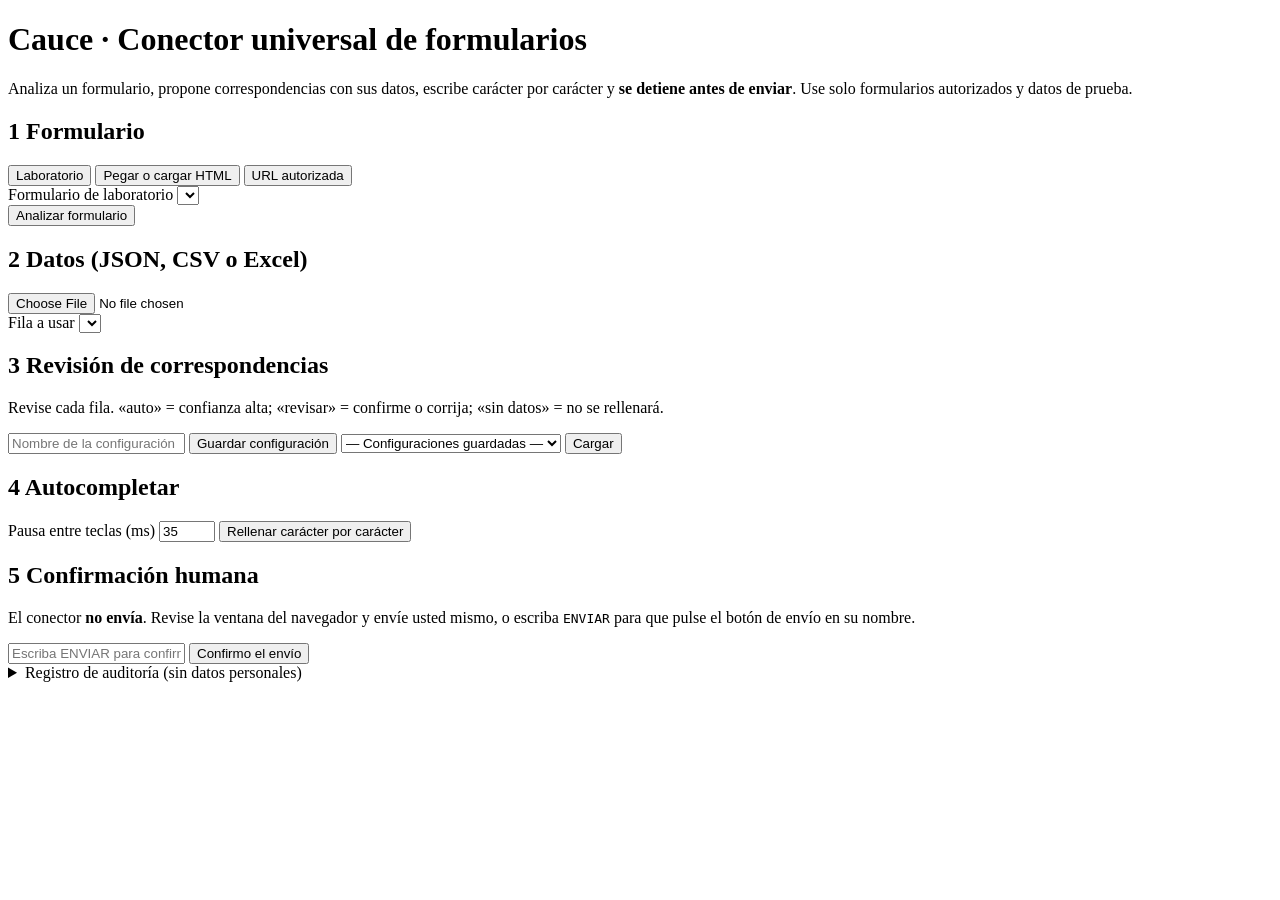
==== cauce_form_connector/web/static/index.html @ 717b356e "Conector universal de formularios v0.1.0 Analizador HTML, inspector dinámico (Playwright), detector " ====
<!doctype html>
<html lang="es">
<head>
<meta charset="utf-8">
<meta name="viewport" content="width=device-width, initial-scale=1">
<title>Conector de formularios</title>
<link rel="stylesheet" href="/static/styles.css">
</head>
<body>
<header>
  <h1>Cauce · Conector universal de formularios</h1>
  <p>Analiza un formulario, propone correspondencias con sus datos, escribe carácter por carácter
     y <strong>se detiene antes de enviar</strong>. Use solo formularios autorizados y datos de prueba.</p>
</header>

<main>
  <!-- 1. Fuente -->
  <section id="paso-fuente">
    <h2><span class="num">1</span> Formulario</h2>
    <div class="tabs" role="tablist">
      <button class="tab activo" data-tab="lab" role="tab">Laboratorio</button>
      <button class="tab" data-tab="html" role="tab">Pegar o cargar HTML</button>
      <button class="tab" data-tab="url" role="tab">URL autorizada</button>
    </div>
    <div class="panel" data-panel="lab">
      <label for="lab-sel">Formulario de laboratorio</label>
      <select id="lab-sel"></select>
    </div>
    <div class="panel" data-panel="html" hidden>
      <label for="html-in">Código HTML</label>
      <textarea id="html-in" rows="8" placeholder="&lt;form&gt;…&lt;/form&gt;"></textarea>
      <div class="linea">
        <input type="file" id="html-file" accept=".html,.htm">
        <label class="inline"><input type="checkbox" id="html-static"> Análisis estático (sin ejecutar JavaScript; no permite rellenar)</label>
      </div>
      <p class="ayuda">Con navegador, el HTML se abre sin acceso a red: sus scripts se ejecutan, pero no puede descargar nada.</p>
    </div>
    <div class="panel" data-panel="url" hidden>
      <label for="url-in">URL</label>
      <input id="url-in" type="url" placeholder="http://127.0.0.1:8000/mi-formulario">
      <label class="inline"><input type="checkbox" id="url-auth"> Declaro que tengo autorización para automatizar esta página</label>
      <p class="ayuda">Solo se admiten direcciones locales y los dominios de <code>config/allowed_hosts.json</code>.
        <span id="hosts-info"></span></p>
    </div>
    <button id="btn-analizar" class="primario">Analizar formulario</button>
    <div id="analisis-msg" class="msg" role="status"></div>
    <div id="campos"></div>
  </section>

  <!-- 2. Datos -->
  <section id="paso-datos">
    <h2><span class="num">2</span> Datos (JSON, CSV o Excel)</h2>
    <input type="file" id="data-file" accept=".json,.csv,.xlsx">
    <div id="datos-msg" class="msg" role="status"></div>
    <div class="linea">
      <label for="row-sel">Fila a usar</label>
      <select id="row-sel"></select>
    </div>
    <div id="datos-preview"></div>
  </section>

  <!-- 3. Correspondencias -->
  <section id="paso-map">
    <h2><span class="num">3</span> Revisión de correspondencias</h2>
    <p class="ayuda">Revise cada fila. «auto» = confianza alta; «revisar» = confirme o corrija; «sin datos» = no se rellenará.</p>
    <div id="map-tabla"></div>
    <div class="linea">
      <input id="perfil-nombre" placeholder="Nombre de la configuración">
      <button id="btn-guardar">Guardar configuración</button>
      <select id="perfil-sel"><option value="">— Configuraciones guardadas —</option></select>
      <button id="btn-cargar">Cargar</button>
    </div>
    <div id="perfil-msg" class="msg" role="status"></div>
  </section>

  <!-- 4. Ejecución -->
  <section id="paso-fill">
    <h2><span class="num">4</span> Autocompletar</h2>
    <div class="linea">
      <label for="delay">Pausa entre teclas (ms)</label>
      <input id="delay" type="number" min="0" max="500" value="35">
      <button id="btn-fill" class="primario">Rellenar carácter por carácter</button>
    </div>
    <div id="fill-msg" class="msg" role="status"></div>
    <div id="resultados"></div>
    <div id="captura"></div>
  </section>

  <!-- 5. Confirmación humana -->
  <section id="paso-envio">
    <h2><span class="num">5</span> Confirmación humana</h2>
    <p>El conector <strong>no envía</strong>. Revise la ventana del navegador y envíe usted mismo, o
       escriba <code>ENVIAR</code> para que pulse el botón de envío en su nombre.</p>
    <div class="linea">
      <input id="frase" placeholder="Escriba ENVIAR para confirmar" autocomplete="off">
      <button id="btn-enviar" class="peligro">Confirmo el envío</button>
    </div>
    <div id="envio-msg" class="msg" role="status"></div>
  </section>

  <section id="paso-audit">
    <details>
      <summary>Registro de auditoría (sin datos personales)</summary>
      <button id="btn-audit">Actualizar</button>
      <pre id="audit"></pre>
    </details>
  </section>
</main>
<script src="/static/app.js"></script>
</body>
</html>
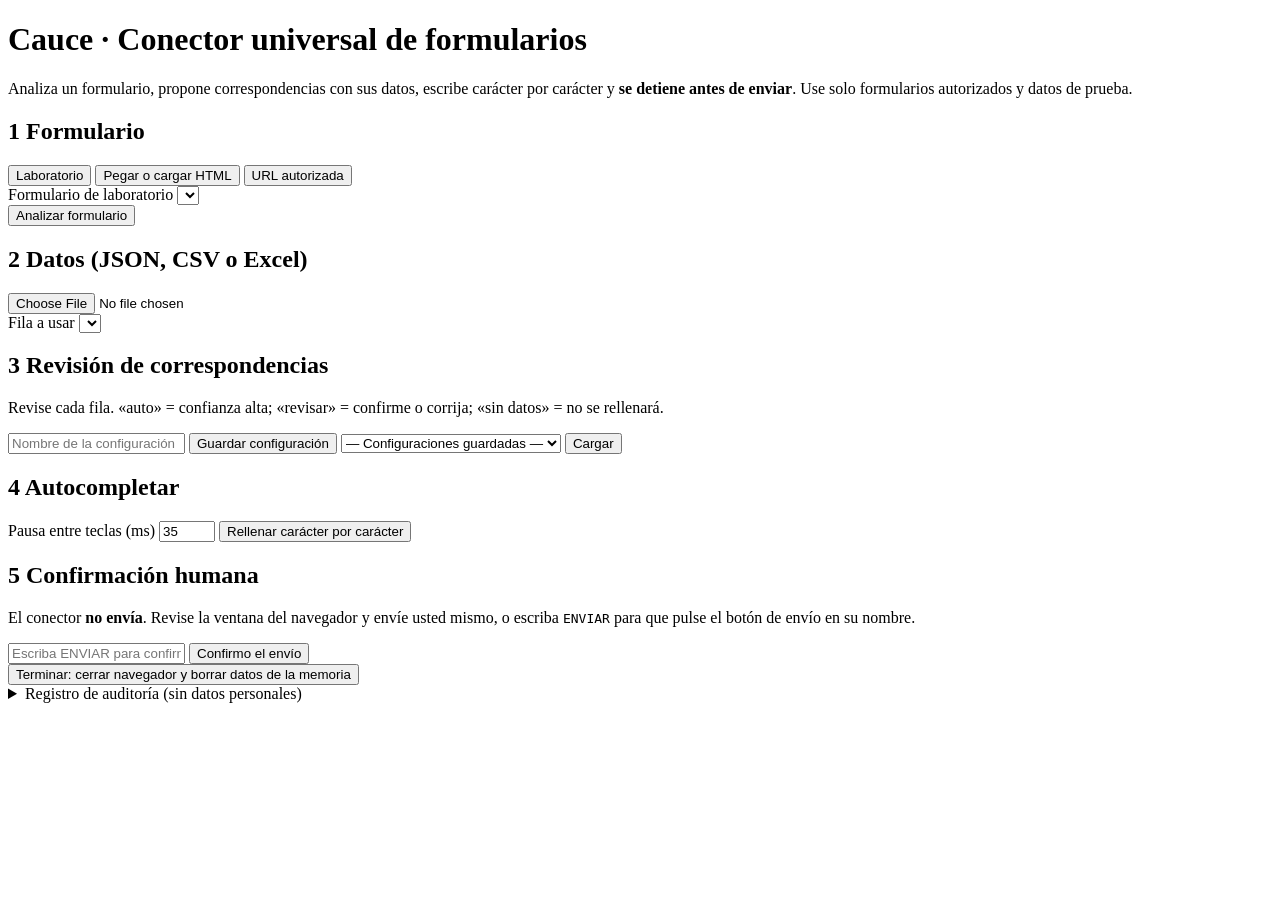
==== commit c9046d50: "Cierre v0.1: correcciones de seguridad y ejemplo de integración con Cauce Monitor - HTML importado a" ====
--- a/cauce_form_connector/web/static/index.html
+++ b/cauce_form_connector/web/static/index.html
@@ -96,6 +96,8 @@
       <button id="btn-enviar" class="peligro">Confirmo el envío</button>
     </div>
     <div id="envio-msg" class="msg" role="status"></div>
+    <button id="btn-cerrar">Terminar: cerrar navegador y borrar datos de la memoria</button>
+    <div id="cerrar-msg" class="msg" role="status"></div>
   </section>
 
   <section id="paso-audit">
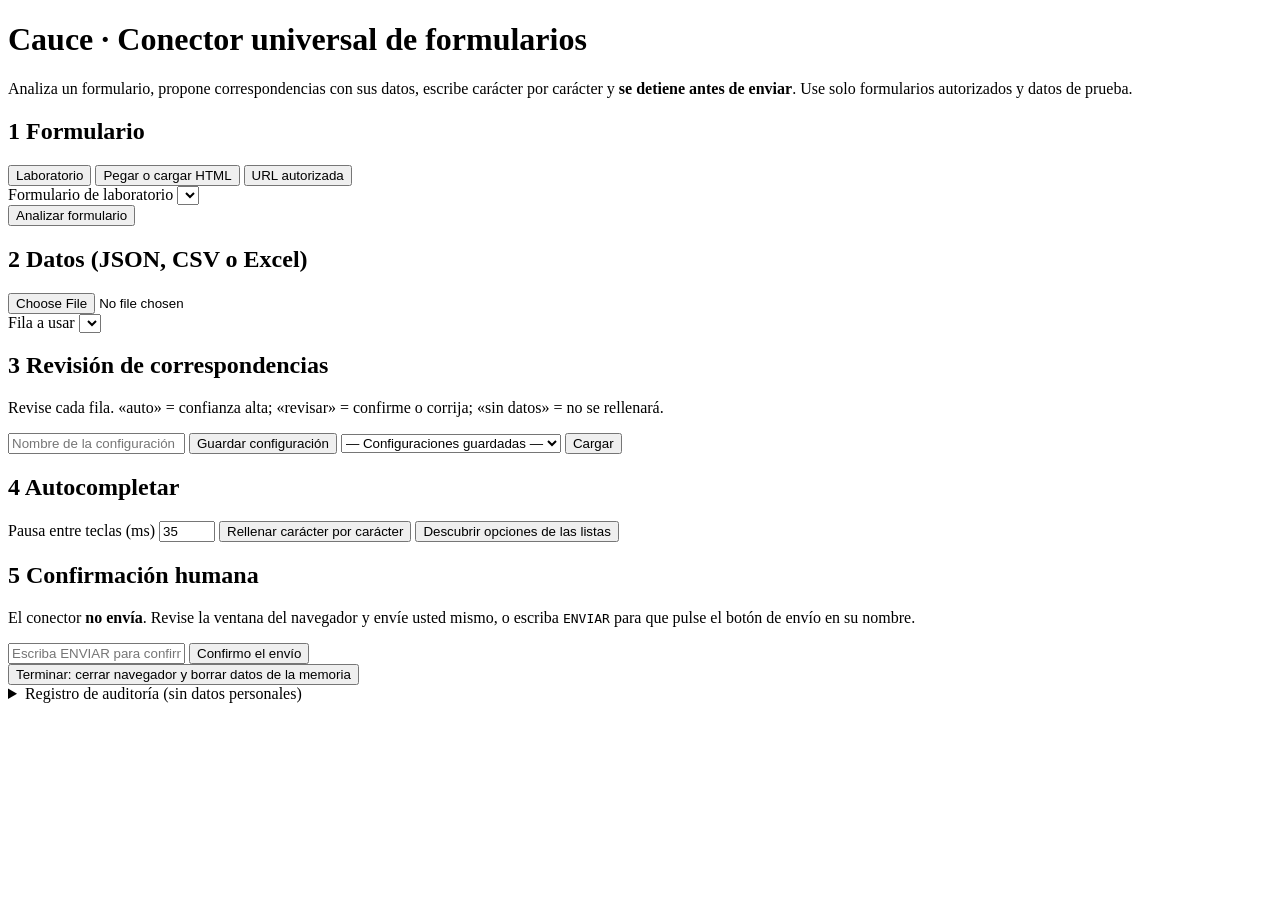
==== commit f1a907a0: "Combos editables: tecleo, opción exacta, verificación de valor interno, catálogo y equivalencias Det" ====
--- a/cauce_form_connector/web/static/index.html
+++ b/cauce_form_connector/web/static/index.html
@@ -80,7 +80,10 @@
       <label for="delay">Pausa entre teclas (ms)</label>
       <input id="delay" type="number" min="0" max="500" value="35">
       <button id="btn-fill" class="primario">Rellenar carácter por carácter</button>
+      <button id="btn-catalogo" title="Abre las listas de los campos de texto con desplegable; no elige ni escribe nada">Descubrir opciones de las listas</button>
     </div>
+    <div id="catalogo-msg" class="msg" role="status"></div>
+    <div id="catalogo"></div>
     <div id="fill-msg" class="msg" role="status"></div>
     <div id="resultados"></div>
     <div id="captura"></div>
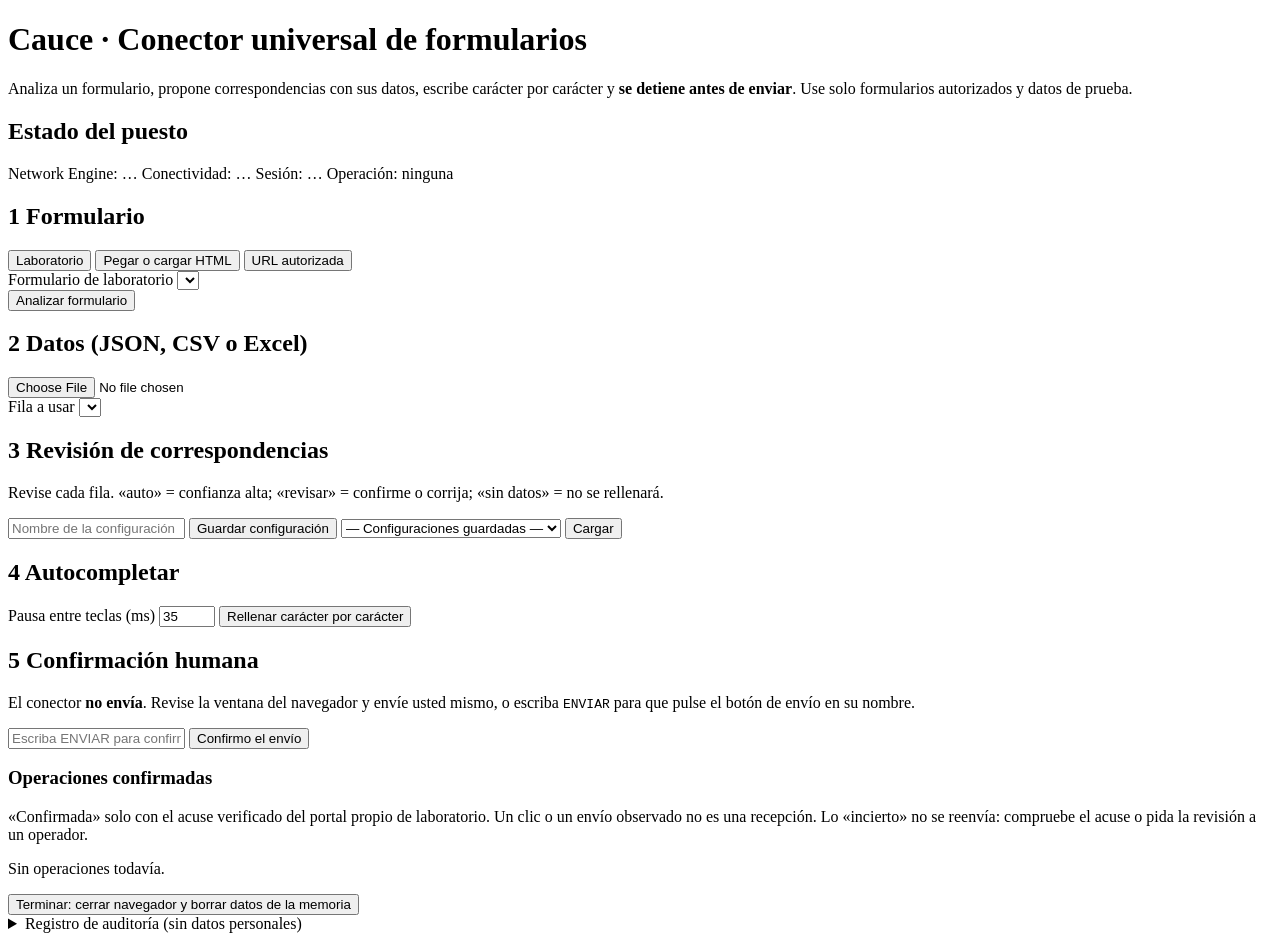
==== commit 423e34ae: "Integración nativa RC3: compatibilidad con Monitor, paso 09b nativo, pin del cliente y jornadas Co-A" ====
--- a/cauce_form_connector/web/static/index.html
+++ b/cauce_form_connector/web/static/index.html
@@ -14,6 +14,19 @@
 </header>
 
 <main>
+  <!-- Estado: Network Engine (opcional) y operaciones pendientes de revisión -->
+  <section id="estado" aria-live="polite">
+    <h2>Estado del puesto</h2>
+    <div class="indicadores">
+      <span id="ind-motor" class="ind neutro" title="Network Engine">Network Engine: …</span>
+      <span id="ind-red" class="ind neutro" title="Conectividad según Network Engine">Conectividad: …</span>
+      <span id="ind-sesion" class="ind neutro" title="Sesión de navegador en Network Engine">Sesión: …</span>
+      <span id="ind-op" class="ind neutro" title="Operación confirmada por la persona">Operación: ninguna</span>
+    </div>
+    <p id="estado-texto" class="ayuda"></p>
+    <div id="revision" class="revision" role="alert" hidden></div>
+  </section>
+
   <!-- 1. Fuente -->
   <section id="paso-fuente">
     <h2><span class="num">1</span> Formulario</h2>
@@ -80,10 +93,7 @@
       <label for="delay">Pausa entre teclas (ms)</label>
       <input id="delay" type="number" min="0" max="500" value="35">
       <button id="btn-fill" class="primario">Rellenar carácter por carácter</button>
-      <button id="btn-catalogo" title="Abre las listas de los campos de texto con desplegable; no elige ni escribe nada">Descubrir opciones de las listas</button>
     </div>
-    <div id="catalogo-msg" class="msg" role="status"></div>
-    <div id="catalogo"></div>
     <div id="fill-msg" class="msg" role="status"></div>
     <div id="resultados"></div>
     <div id="captura"></div>
@@ -99,6 +109,10 @@
       <button id="btn-enviar" class="peligro">Confirmo el envío</button>
     </div>
     <div id="envio-msg" class="msg" role="status"></div>
+    <h3>Operaciones confirmadas</h3>
+    <p class="ayuda">«Confirmada» solo con el acuse verificado del portal propio de laboratorio. Un clic o un envío
+      observado no es una recepción. Lo «incierto» no se reenvía: compruebe el acuse o pida la revisión a un operador.</p>
+    <div id="operaciones"><p class="ayuda">Sin operaciones todavía.</p></div>
     <button id="btn-cerrar">Terminar: cerrar navegador y borrar datos de la memoria</button>
     <div id="cerrar-msg" class="msg" role="status"></div>
   </section>
